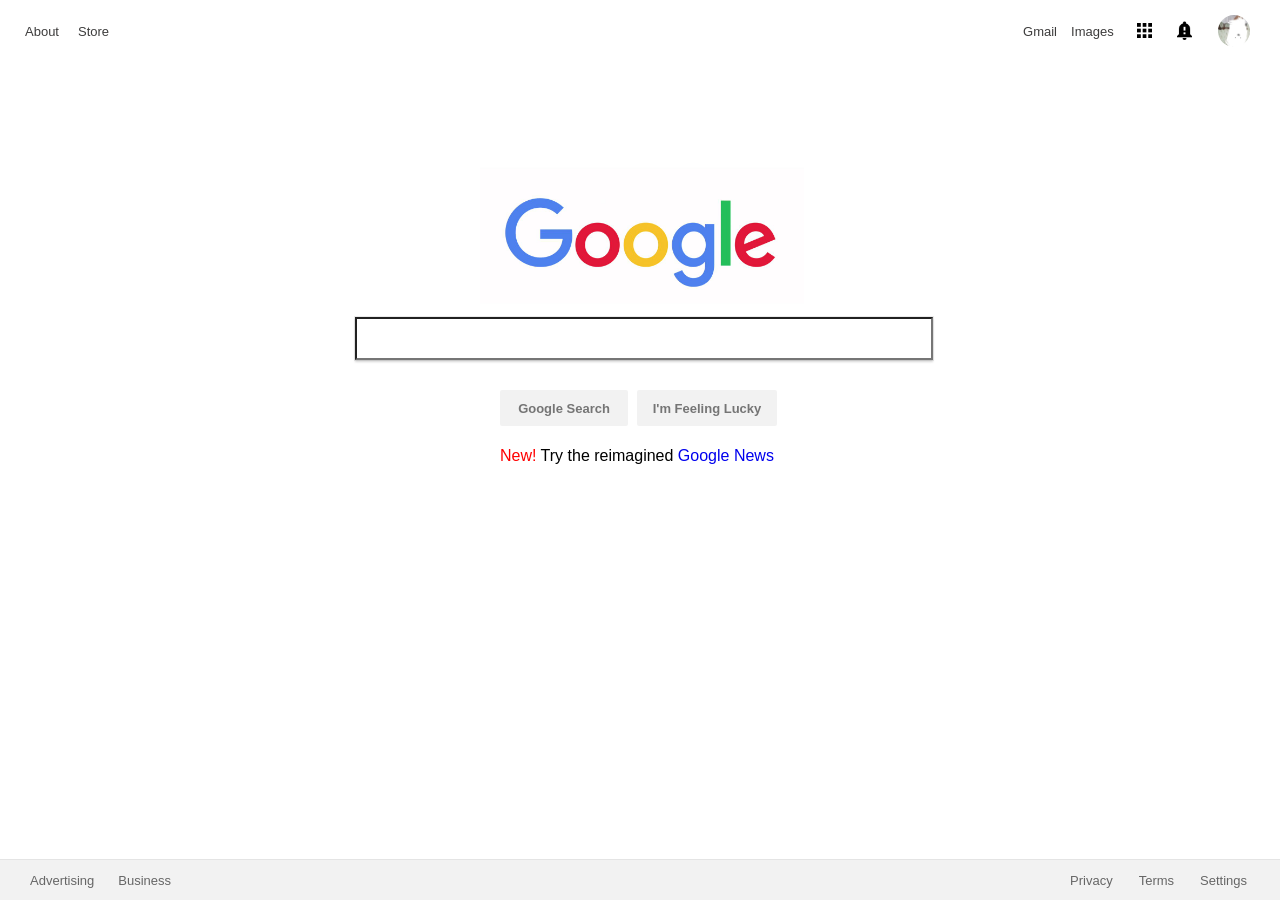
==== WebDev101/front end/Project - Easy/index.html @ 21c94179 "Google HomePage I hardcoded the google homepage in appearance" ====
<!DOCTYPE html>
<html>
  <head>
    <meta charset="utf-8">
    <link href="reset.css" rel="stylesheet" type="text/css">
    <link href="googlehp.css" rel="stylesheet" type="text/css">
    <title>Google Homepage Test</title>
  </head>
  <body>
    <div class="nav-bar">
      <ul class="nav-left">
        <li><a class="nav-text" href="https://google.com">About</a></li>
        <li><a class="nav-text" href="https://google.com">Store</a></li>
      </ul>
      <ul class="nav-right">
        <li><a class="nav-text" href="https://google.com">Gmail</a></li>
        <li><a class="nav-text" href="https://google.com">Images</a></li>
      </ul>
      <ul class="menu-icon">
        <li><a href="https://google.com"><img class="icon" src="assets/baseline-apps-black-18/2x/baseline_apps_black_18dp.png"></a></li>
      </ul>
      <ul class="bell-icon">
        <li><a href="https://google.com"><img class="icon" src="assets/baseline-notification_important-black-18/2x/baseline_notification_important_black_18dp.png"></a></li>
      </ul>
      <ul class="icon-img">
        <li><a href="https://google.com"><img class="profile-img" src="assets/ProfilePic.jpg"></a></li>
      </ul>
    </div>
    <div class="body">
      <a href="https://google.com"><img id="homepage-logo" src="assets/GoogleLogo.jpg"></a>
      <form>
        <input id="search" type="text">
        <input class="submit-search normal" type="submit" value="Google Search">
        <input class="submit-search lucky" type="submit" value="I'm Feeling Lucky">
      </form>
      <p id="temp-news"><span style="color: red;">New!</span> Try the reimagined <span style="color: mediumblue;"><a href="https://google.com">Google News</a></span></p>
    </div>
    <footer>
      <ul id="footer-left">
        <li><a class="footer-text" href="https://google.com">Advertising</a></li>
        <li><a class="footer-text" href="https://google.com">Business</a></li>
      </ul>
      <ul id="footer-right">
        <li><a class="footer-text" href="https://google.com">Privacy</a></li>
        <li><a class="footer-text" href="https://google.com">Terms</a></li>
        <li><a class="footer-text" href="https://google.com">Settings</a></li>
      </ul>
    </footer>
  </body>
</html>
---- WebDev101/front end/Project - Easy/googlehp.css ----
a {
  text-decoration: none;
}

a:hover {
  text-decoration: underline;
}

.nav-bar {
  width: 100%;
  height: 70px;
}

.nav-left{
  display: inline-block;
  padding-top: 23px;
}

.nav-right{
  display: inline-block;
}

.nav-right li:first-child{
  padding-left: 895px;
  padding-right: 10px;
}

li:first-child {
  padding-left: 25px;
  padding-right: 15px;
}

li {
  display: inline-block;
  padding-right: 15px;
}

.profile-img {
  height: 32px;
  width: 32px;
  border-radius: 50%;
  position: absolute;
  top: 15px;
  right:30px;
}

.menu-icon{
  position: absolute;
  top: 19px;
  right:109px;
}

.bell-icon{
  position: absolute;
  top: 19px;
  right:69px;
}

.nav-text {
  font-family: sans-serif;
  font-size: 13px;
  color: #1c1b1b;
  opacity: 0.85;
}

.icon {
  height: 23px;
  width: 23px;
  border-radius: 50%;
}

#homepage-logo {
  height: 216px;
  width: 324px;
  position: relative;
  top: 60px;
  left: 480px;
}

#search {
  font-size: 15px;
  font-family: arial;
  display: block;
  position: relative;
  height: 37px;
  width: 570px;
  top:28px;
  left:355px;
  box-shadow: 0 2px 2px 0 rgba(0,0,0,0.16),0 0 0 1px rgba(0,0,0,0.08);
}

.normal {
  width: 128px;
}

.lucky {
  width: 140px;
}

.submit-search {
  border-radius: 2px;
  background-color: #f2f2f2;
  border-style: none;
  margin-right: 5px;
  text-align: center;
  display: inline-block;
  position: relative;
  top:58px;
  left: 500px;
  height:36px;
  color: #757575;
  font-family: arial,sans-serif;
  font-size: 13px;
  font-weight: bold;
}

.submit-search:hover {
  border: 1px solid #bfbfbf;
  color: black;
}

#temp-news {
  position: relative;
  top: 80px;
  left: 500px;
  font-family: arial;
}

footer {
  width: 100%;
  height: 40px;
  background-color: #f2f2f2;
  position: absolute;
  bottom: 0px;
  border-top: 1px solid #e4e4e4;
}

.footer-text {
  color: #666;
  font-family: sans-serif;
  font-size: 13px;
}

#footer-left {
  display: inline-block;
  padding-top: 12px;
}

#footer-left li:first-child{
  padding-left: 30px;
  padding-right: 20px;
}

#footer-right {
  display: inline-block;
}

#footer-right li:first-child {
  padding-left: 880px;
}

#footer-right li {
  padding-right: 22px;
}
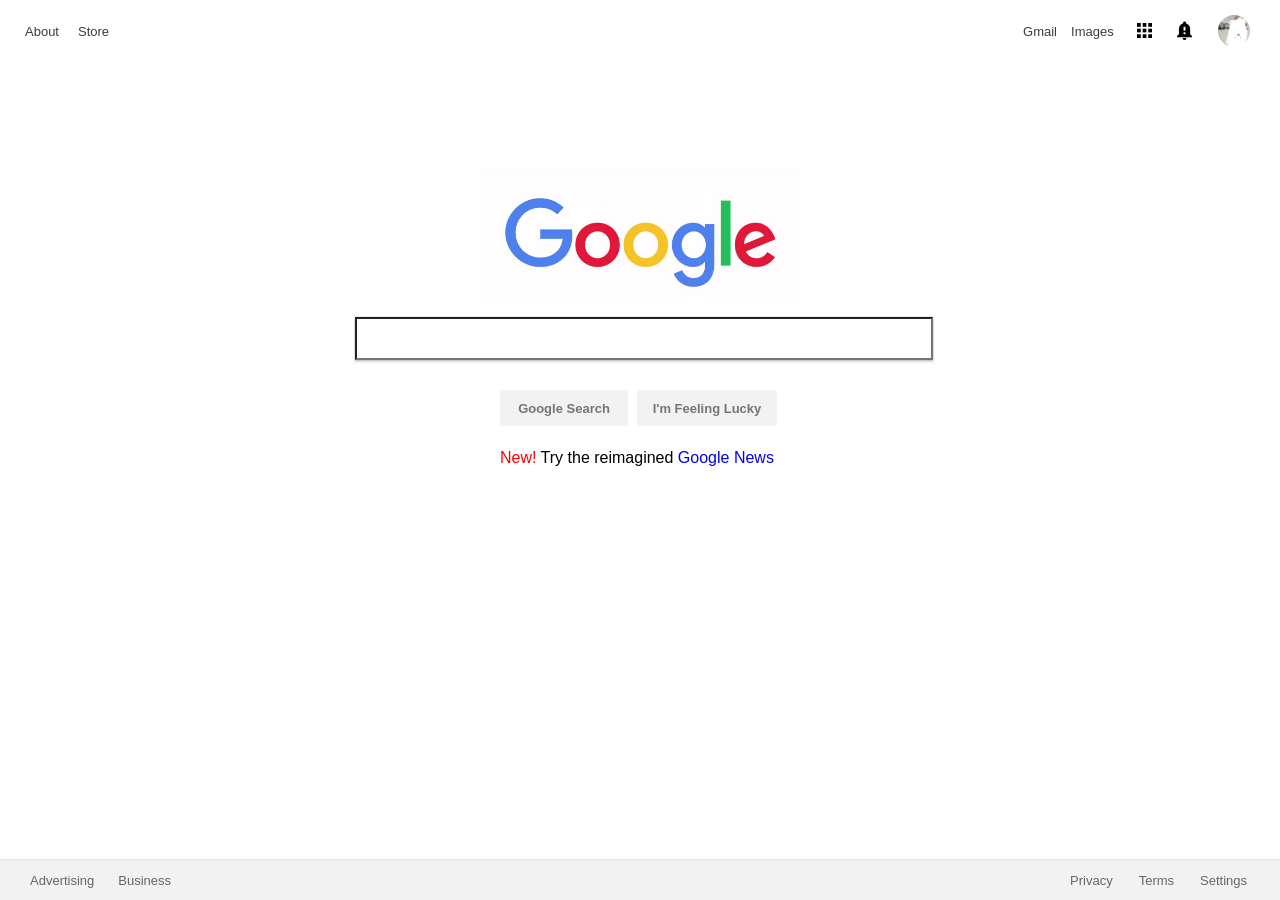
==== commit ac47c4d4: "Fixed Width Fixed issue where web page was too wide, beyond specified width. It was with the text be" ====
--- a/WebDev101/front end/Project - Easy/index.html
+++ b/WebDev101/front end/Project - Easy/index.html
@@ -26,14 +26,14 @@
         <li><a href="https://google.com"><img class="profile-img" src="assets/ProfilePic.jpg"></a></li>
       </ul>
     </div>
-    <div class="body">
       <a href="https://google.com"><img id="homepage-logo" src="assets/GoogleLogo.jpg"></a>
       <form>
         <input id="search" type="text">
         <input class="submit-search normal" type="submit" value="Google Search">
         <input class="submit-search lucky" type="submit" value="I'm Feeling Lucky">
       </form>
-      <p id="temp-news"><span style="color: red;">New!</span> Try the reimagined <span style="color: mediumblue;"><a href="https://google.com">Google News</a></span></p>
+    <div id="temp-news">
+      <p><span style="color: red;">New!</span> Try the reimagined <span style="color: mediumblue;"><a href="https://google.com">Google News</a></span></p>
     </div>
     <footer>
       <ul id="footer-left">
@@ -46,5 +46,6 @@
         <li><a class="footer-text" href="https://google.com">Settings</a></li>
       </ul>
     </footer>
+  </div>
   </body>
 </html>
--- a/WebDev101/front end/Project - Easy/googlehp.css
+++ b/WebDev101/front end/Project - Easy/googlehp.css
@@ -1,3 +1,7 @@
+body {
+  width: 100%;
+}
+
 a {
   text-decoration: none;
 }
@@ -120,8 +124,9 @@
 }
 
 #temp-news {
-  position: relative;
-  top: 80px;
+  display: inline;
+  position: absolute;
+  top: 450px;
   left: 500px;
   font-family: arial;
 }
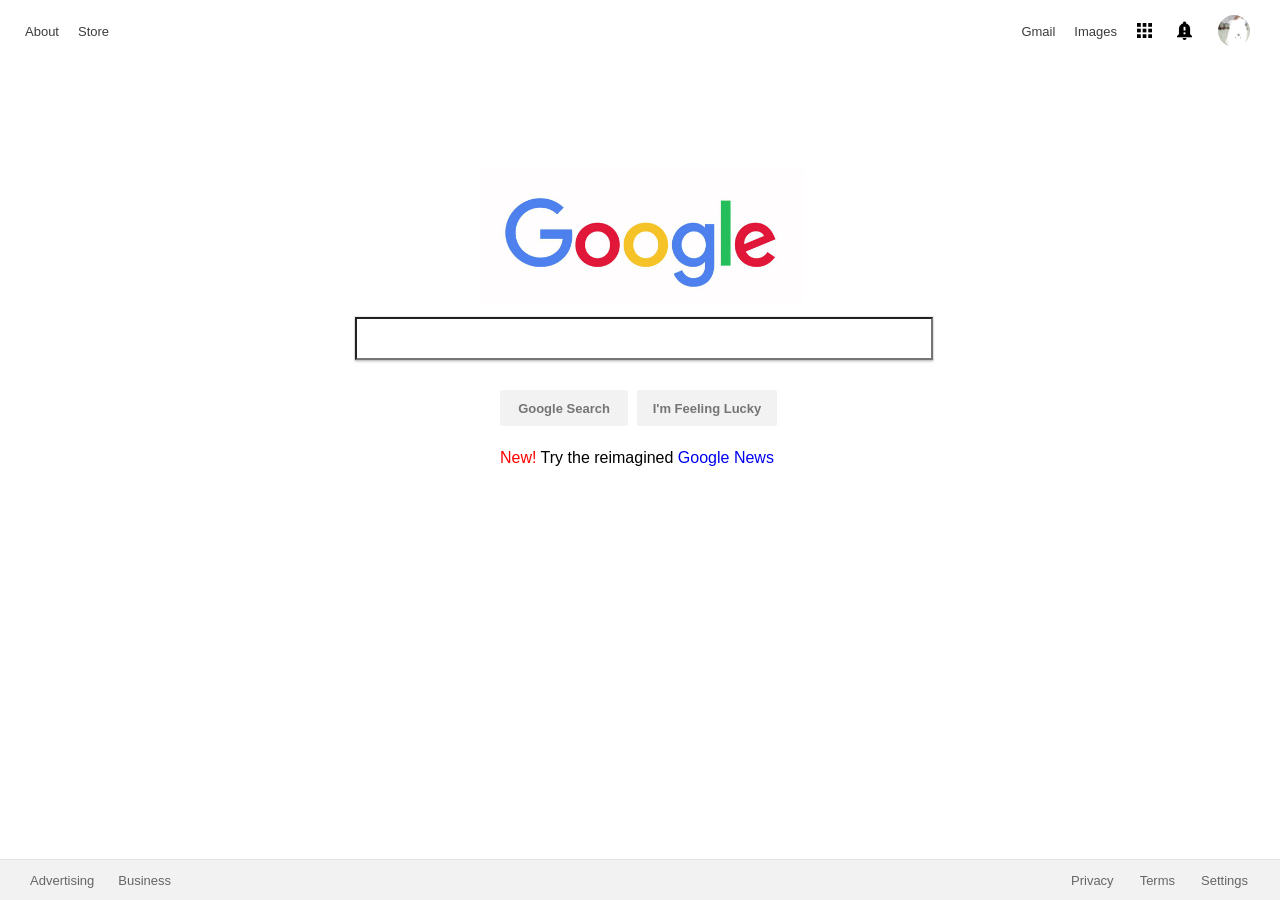
==== commit ce424040: "ugh" ====
--- a/WebDev101/front end/Project - Easy/index.html
+++ b/WebDev101/front end/Project - Easy/index.html
@@ -7,45 +7,47 @@
     <title>Google Homepage Test</title>
   </head>
   <body>
-    <div class="nav-bar">
-      <ul class="nav-left">
-        <li><a class="nav-text" href="https://google.com">About</a></li>
-        <li><a class="nav-text" href="https://google.com">Store</a></li>
-      </ul>
-      <ul class="nav-right">
-        <li><a class="nav-text" href="https://google.com">Gmail</a></li>
-        <li><a class="nav-text" href="https://google.com">Images</a></li>
-      </ul>
-      <ul class="menu-icon">
-        <li><a href="https://google.com"><img class="icon" src="assets/baseline-apps-black-18/2x/baseline_apps_black_18dp.png"></a></li>
-      </ul>
-      <ul class="bell-icon">
-        <li><a href="https://google.com"><img class="icon" src="assets/baseline-notification_important-black-18/2x/baseline_notification_important_black_18dp.png"></a></li>
-      </ul>
-      <ul class="icon-img">
-        <li><a href="https://google.com"><img class="profile-img" src="assets/ProfilePic.jpg"></a></li>
-      </ul>
+    <div id="container">
+      <div class="nav-bar">
+        <ul class="nav-left">
+          <li><a class="nav-text" href="https://google.com">About</a></li>
+          <li><a class="nav-text" href="https://google.com">Store</a></li>
+        </ul>
+        <ul class="nav-right">
+          <li><a class="nav-text" href="https://google.com">Gmail</a></li>
+          <li><a class="nav-text" href="https://google.com">Images</a></li>
+        </ul>
+        <ul class="menu-icon">
+          <li><a href="https://google.com"><img class="icon" src="assets/baseline-apps-black-18/2x/baseline_apps_black_18dp.png"></a></li>
+        </ul>
+        <ul class="bell-icon">
+          <li><a href="https://google.com"><img class="icon" src="assets/baseline-notification_important-black-18/2x/baseline_notification_important_black_18dp.png"></a></li>
+        </ul>
+        <ul class="icon-img">
+          <li><a href="https://google.com"><img class="profile-img" src="assets/ProfilePic.jpg"></a></li>
+        </ul>
+      </div>
+        <a href="https://google.com"><img id="homepage-logo" src="assets/GoogleLogo.jpg"></a>
+        <form>
+          <input id="search" type="text">
+          <input class="submit-search normal" type="submit" value="Google Search">
+          <input class="submit-search lucky" type="submit" value="I'm Feeling Lucky">
+        </form>
+      <div id="temp-news">
+        <p><span style="color: red;">New!</span> Try the reimagined <span style="color: mediumblue;"><a href="https://google.com">Google News</a></span></p>
+      </div>
+      <footer>
+        <ul id="footer-left">
+          <li><a class="footer-text" href="https://google.com">Advertising</a></li>
+          <li><a class="footer-text" href="https://google.com">Business</a></li>
+        </ul>
+        <ul id="footer-right">
+          <li><a class="footer-text" href="https://google.com">Privacy</a></li>
+          <li><a class="footer-text" href="https://google.com">Terms</a></li>
+          <li><a class="footer-text" href="https://google.com">Settings</a></li>
+        </ul>
+      </footer>
     </div>
-      <a href="https://google.com"><img id="homepage-logo" src="assets/GoogleLogo.jpg"></a>
-      <form>
-        <input id="search" type="text">
-        <input class="submit-search normal" type="submit" value="Google Search">
-        <input class="submit-search lucky" type="submit" value="I'm Feeling Lucky">
-      </form>
-    <div id="temp-news">
-      <p><span style="color: red;">New!</span> Try the reimagined <span style="color: mediumblue;"><a href="https://google.com">Google News</a></span></p>
-    </div>
-    <footer>
-      <ul id="footer-left">
-        <li><a class="footer-text" href="https://google.com">Advertising</a></li>
-        <li><a class="footer-text" href="https://google.com">Business</a></li>
-      </ul>
-      <ul id="footer-right">
-        <li><a class="footer-text" href="https://google.com">Privacy</a></li>
-        <li><a class="footer-text" href="https://google.com">Terms</a></li>
-        <li><a class="footer-text" href="https://google.com">Settings</a></li>
-      </ul>
-    </footer>
   </div>
   </body>
 </html>
--- a/WebDev101/front end/Project - Easy/googlehp.css
+++ b/WebDev101/front end/Project - Easy/googlehp.css
@@ -1,5 +1,5 @@
-body {
-  width: 100%;
+#container {
+  width: 950px;
 }
 
 a {
@@ -22,11 +22,9 @@
 
 .nav-right{
   display: inline-block;
-}
-
-.nav-right li:first-child{
-  padding-left: 895px;
-  padding-right: 10px;
+  position: absolute;
+  top: 23px;
+  right: 145px;
 }
 
 li:first-child {
@@ -36,7 +34,7 @@
 
 li {
   display: inline-block;
-  padding-right: 15px;
+  padding-right: 18px;
 }
 
 .profile-img {
@@ -158,10 +156,9 @@
 
 #footer-right {
   display: inline-block;
-}
-
-#footer-right li:first-child {
-  padding-left: 880px;
+  position: absolute;
+  bottom: 12px;
+  right: 10px;
 }
 
 #footer-right li {
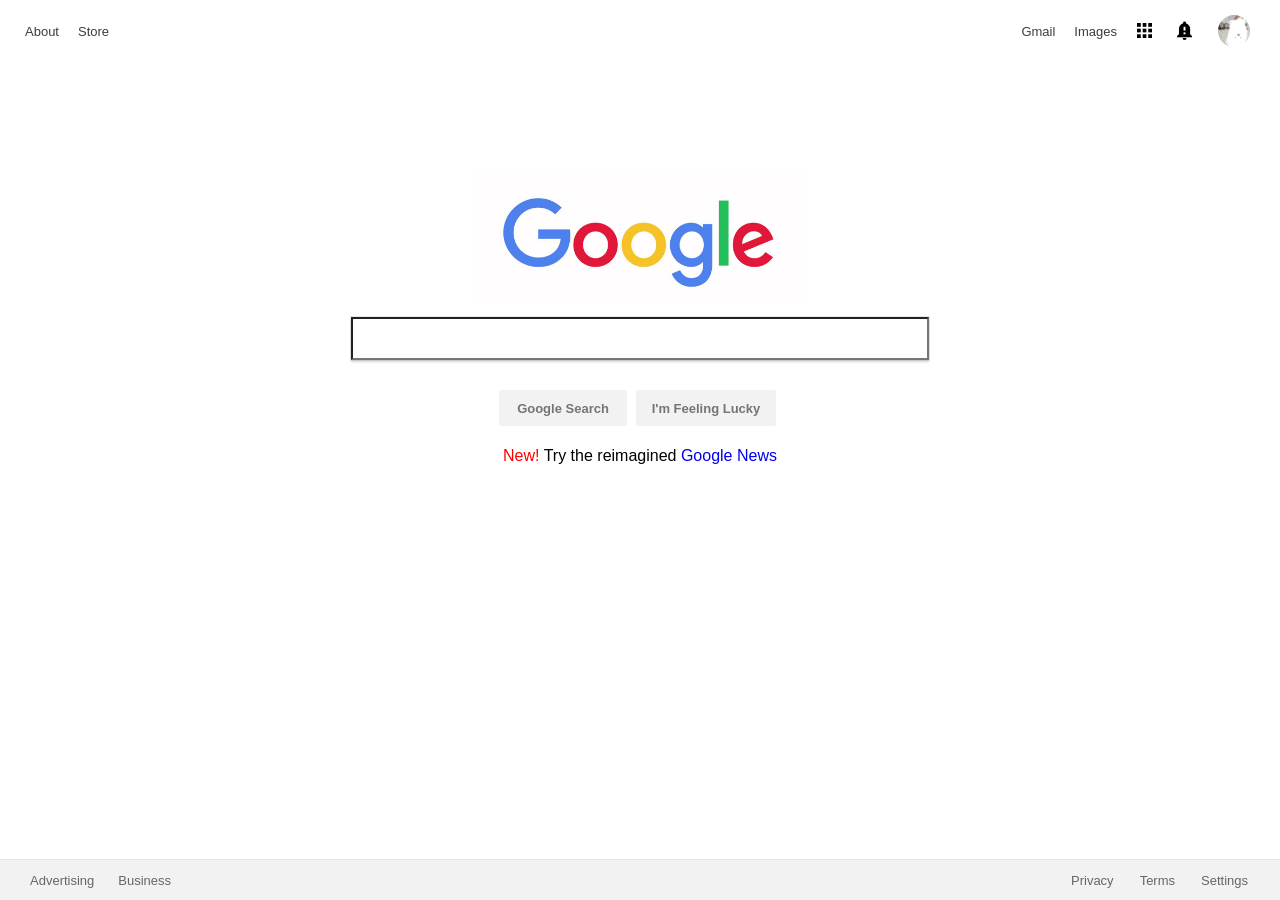
==== commit e00f221c: "Finally Fixed Auto Width Enabled (hopefully). Fixed Issue with nav bar right items staying in fixed " ====
--- a/WebDev101/front end/Project - Easy/index.html
+++ b/WebDev101/front end/Project - Easy/index.html
@@ -27,13 +27,17 @@
           <li><a href="https://google.com"><img class="profile-img" src="assets/ProfilePic.jpg"></a></li>
         </ul>
       </div>
-        <a href="https://google.com"><img id="homepage-logo" src="assets/GoogleLogo.jpg"></a>
+        <a class="center" href="https://google.com"><img id="homepage-logo" src="assets/GoogleLogo.jpg"></a>
         <form>
-          <input id="search" type="text">
-          <input class="submit-search normal" type="submit" value="Google Search">
-          <input class="submit-search lucky" type="submit" value="I'm Feeling Lucky">
+          <div class="center">
+            <input class="search" type="text">
+          </div>
+          <div class="center">
+            <input class="submit-search normal" type="submit" value="Google Search">
+            <input class="submit-search lucky" type="submit" value="I'm Feeling Lucky">
+          </div>
         </form>
-      <div id="temp-news">
+      <div class="temp-news center">
         <p><span style="color: red;">New!</span> Try the reimagined <span style="color: mediumblue;"><a href="https://google.com">Google News</a></span></p>
       </div>
       <footer>
--- a/WebDev101/front end/Project - Easy/googlehp.css
+++ b/WebDev101/front end/Project - Easy/googlehp.css
@@ -1,5 +1,5 @@
 #container {
-  width: 950px;
+  width: 1280px;
 }
 
 a {
@@ -11,8 +11,10 @@
 }
 
 .nav-bar {
-  width: 100%;
+  width: 1280px;
   height: 70px;
+  position: absolute;
+  top: 0px;
 }
 
 .nav-left{
@@ -38,6 +40,7 @@
 }
 
 .profile-img {
+  display: inline-block;
   height: 32px;
   width: 32px;
   border-radius: 50%;
@@ -47,12 +50,14 @@
 }
 
 .menu-icon{
+  display: inline-block;
   position: absolute;
   top: 19px;
   right:109px;
 }
 
 .bell-icon{
+  display: inline-block;
   position: absolute;
   top: 19px;
   right:69px;
@@ -71,23 +76,25 @@
   border-radius: 50%;
 }
 
+.center {
+  display: block;
+  text-align: center;
+}
+
 #homepage-logo {
   height: 216px;
   width: 324px;
   position: relative;
-  top: 60px;
-  left: 480px;
+  top: 130px;
 }
 
-#search {
+.search {
   font-size: 15px;
   font-family: arial;
-  display: block;
   position: relative;
   height: 37px;
   width: 570px;
-  top:28px;
-  left:355px;
+  top:98px;
   box-shadow: 0 2px 2px 0 rgba(0,0,0,0.16),0 0 0 1px rgba(0,0,0,0.08);
 }
 
@@ -107,8 +114,7 @@
   text-align: center;
   display: inline-block;
   position: relative;
-  top:58px;
-  left: 500px;
+  top:128px;
   height:36px;
   color: #757575;
   font-family: arial,sans-serif;
@@ -121,16 +127,14 @@
   color: black;
 }
 
-#temp-news {
-  display: inline;
-  position: absolute;
-  top: 450px;
-  left: 500px;
+.temp-news {
+  position: relative;
+  top: 150px;
   font-family: arial;
 }
 
 footer {
-  width: 100%;
+  width: 1280px;
   height: 40px;
   background-color: #f2f2f2;
   position: absolute;
